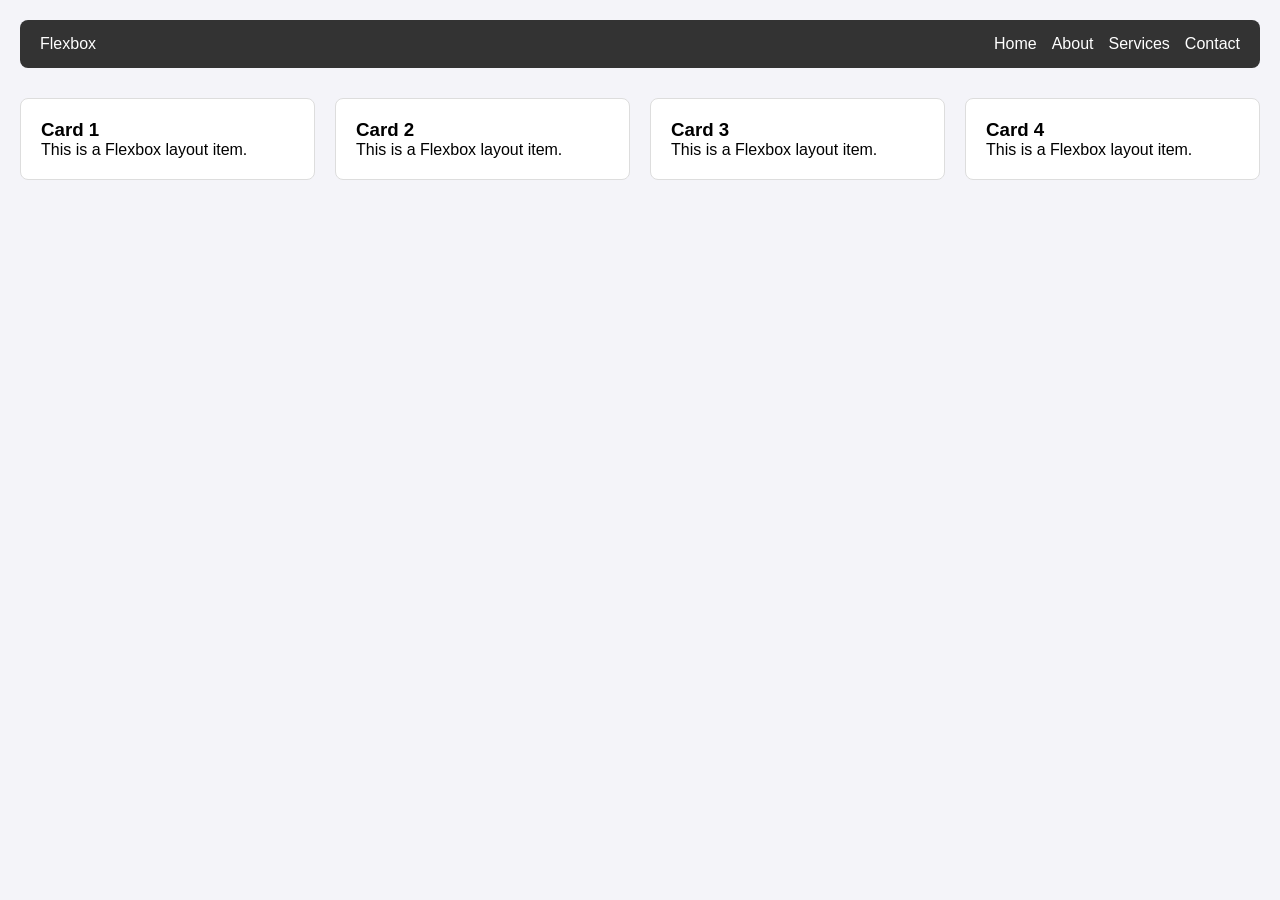
==== ex00/index.html @ 8e58977c "adding project02 folders" ====
<!DOCTYPE html>
<html lang="en">
<head>
    <meta charset="UTF-8">
    <meta name="viewport" content="width=device-width, initial-scale=1.0">
    <title>Flexbox Layout - ex00</title>
    <link rel="stylesheet" href="style.css">
</head>
<body>


    <header>
        <nav class="nav-container">
            <div class="logo">Flexbox</div>
            <ul class="nav-links">
                <li><a>Home</a></li>
                <li><a>About</a></li>
                <li><a>Services</a></li>
                <li><a>Contact</a></li>
            </ul>
        </nav>
    </header>

  
    <main>
        <section class="card-container">
            <article class="card">
                <h3>Card 1</h3>
                <p>This is a Flexbox layout item.</p>
            </article>
            <article class="card">
                <h3>Card 2</h3>
                <p>This is a Flexbox layout item.</p>
            </article>
            <article class="card">
                <h3>Card 3</h3>
                <p>This is a Flexbox layout item.</p>
            </article>
            <article class="card">
                <h3>Card 4</h3>
                <p>This is a Flexbox layout item.</p>
            </article>
        </section>
    </main>

</body>
</html>
---- ex00/style.css ----
* {
    margin: 0;
    padding: 0;
    box-sizing: border-box;
}

body {
    font-family: sans-serif;
    padding: 20px;
    background-color: #f4f4f9;
}


.nav-container {
    display: flex; 
    justify-content: space-between; 
    align-items: center; 
    background-color: #333;
    color: white;
    padding: 15px 20px;
    border-radius: 8px;
    margin-bottom: 30px;
}

.nav-links {
    display: flex;
    list-style: none;
    gap: 15px; 
}

.nav-links a {
    color: white;
    text-decoration: none;
}


.card-container {
    display: flex;
    flex-direction: row; 
    flex-wrap: wrap; 
    gap: 20px; 
}


.card {
    background-color: white;
    padding: 20px;
    border: 1px solid #ddd;
    border-radius: 8px;
    flex: 1 1 200px; 
}
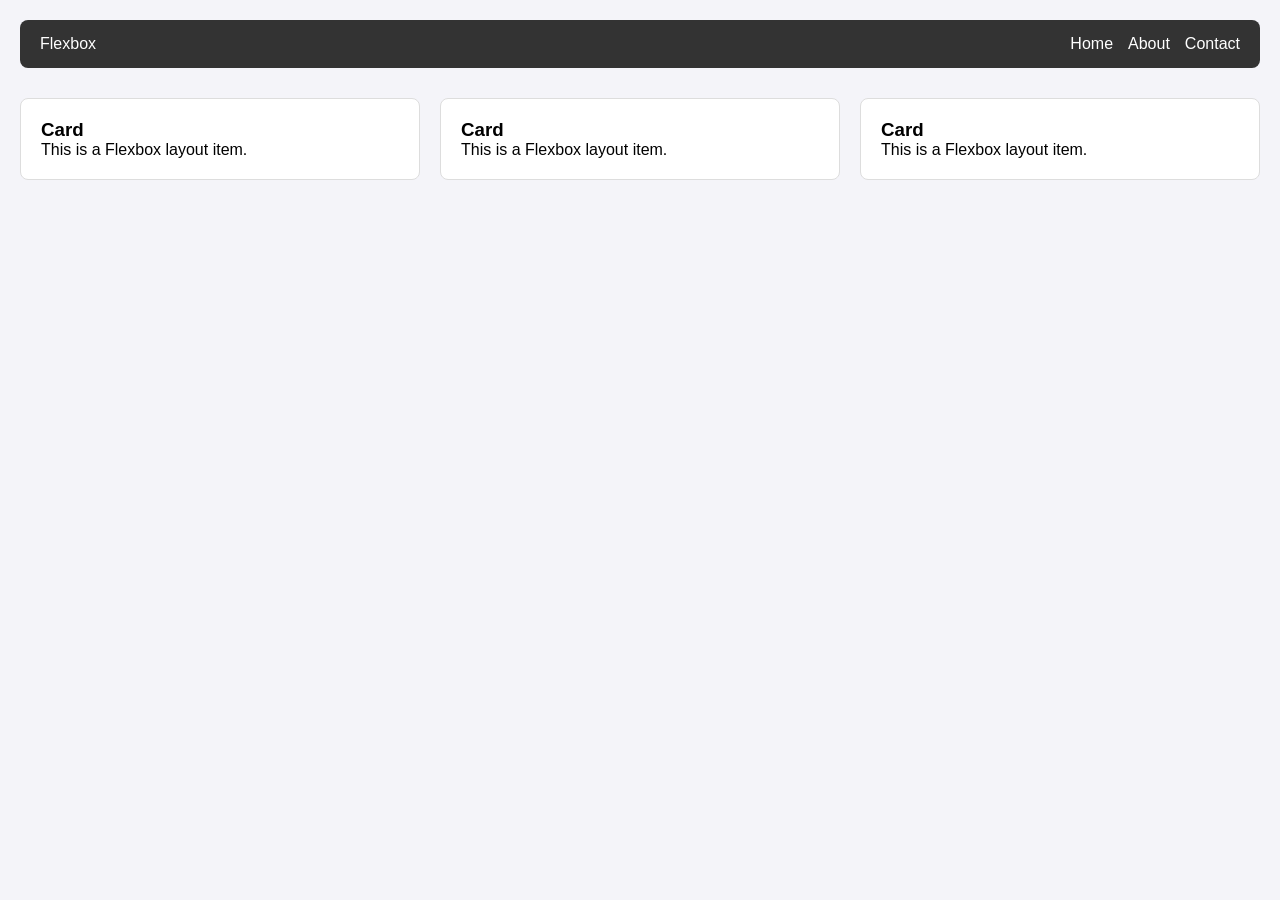
==== commit aa8b2130: "modify html & css files" ====
--- a/ex00/index.html
+++ b/ex00/index.html
@@ -15,7 +15,6 @@
             <ul class="nav-links">
                 <li><a>Home</a></li>
                 <li><a>About</a></li>
-                <li><a>Services</a></li>
                 <li><a>Contact</a></li>
             </ul>
         </nav>
@@ -25,19 +24,15 @@
     <main>
         <section class="card-container">
             <article class="card">
-                <h3>Card 1</h3>
+                <h3>Card</h3>
                 <p>This is a Flexbox layout item.</p>
             </article>
             <article class="card">
-                <h3>Card 2</h3>
+                <h3>Card</h3>
                 <p>This is a Flexbox layout item.</p>
             </article>
             <article class="card">
-                <h3>Card 3</h3>
-                <p>This is a Flexbox layout item.</p>
-            </article>
-            <article class="card">
-                <h3>Card 4</h3>
+                <h3>Card</h3>
                 <p>This is a Flexbox layout item.</p>
             </article>
         </section>
